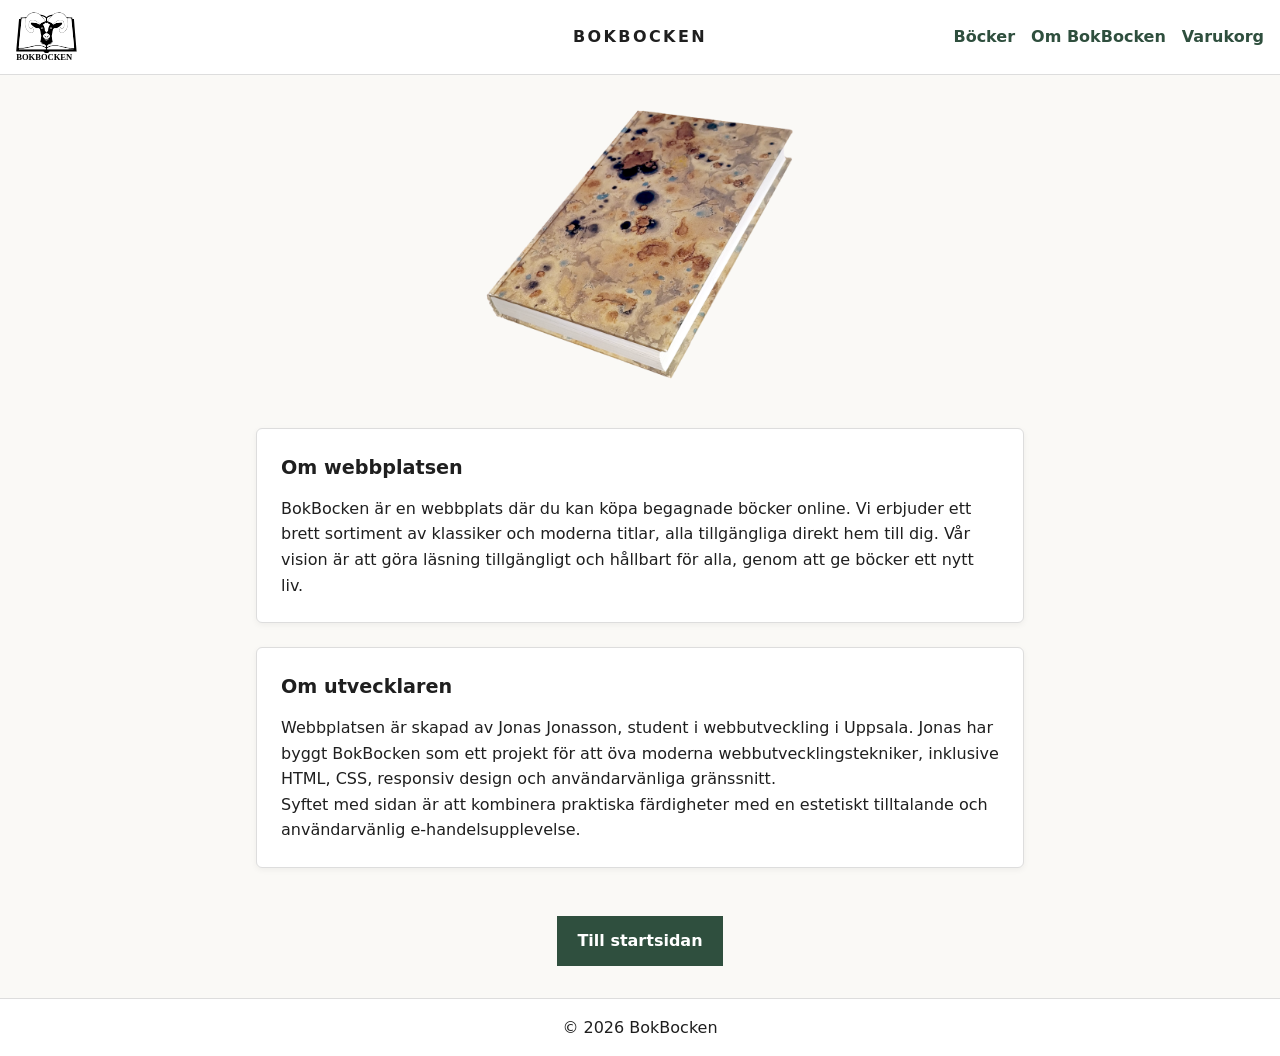
==== about.html @ aba48fcf "Add files via upload" ====
<!DOCTYPE html>
<html lang="sv">

<head>
  <meta charset="UTF-8">
  <meta name="viewport" content="width=device-width, initial-scale=1.0">
  <title>BokBocken - Om Oss</title>
  <meta name="description" content="Om BokBocken – information om webbplatsen och utvecklaren Jonas Jonasson.">

  <link rel="preload" href="style.css" as="style" onload="this.onload=null;this.rel='stylesheet'">
  <noscript>
    <link rel="stylesheet" href="style.css">
  </noscript>

  <link rel="icon" type="image/png" sizes="32x32" href="bilder/favicon.png">
  <link rel="icon" type="image/x-icon" sizes="16x16" href="bilder/favicon.ico">
</head>

<body>

  <a class="skip-link" href="#main-content">Hoppa till innehåll</a>

  <header class="site-header">
    <nav class="nav" aria-label="Huvudnavigation">
      <a href="index.html" class="logo">
        <img src="bilder/logo.svg" alt="BokBocken – logotyp" width="180" height="80">
      </a>
      <a href="index.html" class="site-title">BOKBOCKEN</a>
      <button class="menu-toggle" aria-expanded="false" aria-controls="main-menu" aria-label="Öppna meny">☰</button>
      <ul class="nav-list" id="main-menu">
        <li><a href="products.html">Böcker</a></li>
        <li><a href="about.html">Om BokBocken</a></li>
        <li><a href="cart.html">Varukorg</a></li>
      </ul>
    </nav>
  </header>

  <main id="main-content" class="about-page" style="padding:2rem 1rem; max-width:800px; margin:0 auto;">

    <div style="text-align:center; margin-bottom:1rem;">
      <img src="bilder/frilagd.png" alt="Bild på en gammal bok" width="310" height="auto" fetchpriority="high">
    </div>

    <section class="about-box">
      <h2>Om webbplatsen</h2>
      <p>BokBocken är en webbplats där du kan köpa begagnade böcker online.
        Vi erbjuder ett brett sortiment av klassiker och moderna titlar,
        alla tillgängliga direkt hem till dig. Vår vision är att göra läsning tillgängligt och hållbart för alla,
        genom att ge böcker ett nytt liv.</p>
    </section>

    <section class="about-box">
      <h2>Om utvecklaren</h2>
      <p>Webbplatsen är skapad av Jonas Jonasson, student i webbutveckling i Uppsala.
        Jonas har byggt BokBocken som ett projekt för att öva moderna webbutvecklingstekniker,
        inklusive HTML, CSS, responsiv design och användarvänliga gränssnitt.</p>
      <p>Syftet med sidan är att kombinera praktiska färdigheter med en estetiskt tilltalande och användarvänlig
        e-handelsupplevelse.</p>
    </section>

    <section style="margin-top:2rem; text-align:center;">
      <a href="index.html" class="btn">Till startsidan</a>
    </section>

  </main>

  <footer class="site-footer">
    <p>&copy; 2026 BokBocken</p>
  </footer>

  <!-- Hamburgermeny -->
  <script>
    const toggle = document.querySelector('.menu-toggle');
    const menu = document.querySelector('.nav-list');

    toggle.addEventListener('click', () => {
      const expanded = toggle.getAttribute('aria-expanded') === 'true';
      toggle.setAttribute('aria-expanded', !expanded);
      menu.classList.toggle('show');
    });
  </script>

</body>

</html>
---- style.css ----
/* Grafisk profil */
:root {
  --color-bg: #faf9f6;
  --color-text: #1f1f1f;
  --color-primary: #2f4f3e;
  --color-accent: #9c3a2e;
}

/* Reset */
*,
*::before,
*::after {
  box-sizing: border-box;
  margin: 0;
  padding: 0;
}

/* Sticky footer – layout */
html,
body {
  height: 100%;
}

body {
  display: flex;
  flex-direction: column;
  font-family: system-ui, Arial, sans-serif;
  background-color: var(--color-bg);
  color: var(--color-text);
  line-height: 1.6;
}

main {
  flex: 1;
  display: flex;
  flex-direction: column;
}

/* Tillgänglighet */
.skip-link {
  position: absolute;
  left: -999px;
}

.skip-link:focus {
  left: 1rem;
  top: 1rem;
  background: #000;
  color: #fff;
  padding: 0.5rem;
  z-index: 1000;
}

/* Header / Navigation */
.site-header {
  background: #fff;
  border-bottom: 1px solid #ddd;
}

.nav {
  position: relative;
  display: flex;
  align-items: center;
  justify-content: space-between;
  padding: 0.75rem 1rem;
}

.logo img {
  height: 50px;
  width: auto;
  display: block;
}

/* Exakt centrerad titel */
.site-title {
  position: absolute;
  left: 50%;
  transform: translateX(-50%);
  font-weight: 700;
  letter-spacing: 0.15em;
  text-transform: uppercase;
  text-decoration: none;
  color: var(--color-text);
  white-space: nowrap;
}

.nav-list {
  list-style: none;
  display: flex;
  gap: 1rem;
}

.nav-list a {
  text-decoration: none;
  color: var(--color-primary);
  font-weight: 600;
}

.nav-list a:hover,
.nav-list a:focus {
  text-decoration: underline;
}

/* Hamburgermeny */
.menu-toggle {
  display: none;
  background: none;
  border: none;
  font-size: 1.8rem;
  cursor: pointer;
  color: var(--color-text);
}

/* Hero */
.hero {
  position: relative;
  flex: 1;
  min-height: calc(100vh - 120px);
  display: flex;
  align-items: center;
  justify-content: center;
  text-align: center;
  color: #fff;
}

.hero-video {
  position: absolute;
  inset: 0;
  width: 100%;
  height: 100%;
  object-fit: cover;
  z-index: -1;
  opacity: 0.6;
}

/* Hero text/logotyp */
.hero-text {
  max-width: 600px;
  padding: 1rem;
}

.hero-branding {
  display: flex;
  flex-direction: column;
  align-items: center;
  gap: 1rem;
}

.hero-logo {
  max-width: min(70vw, 420px);
  height: auto;
  filter: drop-shadow(0 4px 10px rgba(0,0,0,0.4));
}

.hero-tagline {
  font-size: 1.1rem;
  letter-spacing: 0.05em;
  color: #000;
}

/* Knappar */
.btn {
  display: inline-flex;              
  align-items: center;               
  justify-content: center;           
  margin-top: 1rem;
  padding: 0.75rem 1.25rem;
  background: var(--color-primary);
  color: #fff;
  text-decoration: none;
  font-weight: 600;
}

.btn:hover,
.btn:focus {
  background: var(--color-accent);
}

/* Footer */
.site-footer {
  background: #fff;
  border-top: 1px solid #ddd;
  padding: 1rem;
  text-align: center;
}

/* Produktkort */
.products-page .grid {
  display: grid;
  grid-template-columns: repeat(auto-fit, minmax(220px, 1fr));
  gap: 1.5rem;
  margin-top: 1.5rem;
}

.products-page .product-card {
  background: #fff;
  border: 1px solid #ddd;
  padding: 1rem;
  text-align: center;
  transition: transform 0.2s ease;
}

.products-page .product-card:hover {
  transform: translateY(-5px);
}

.products-page .product-card img {
  width: 100%;
  height: auto;
  object-fit: cover;
  border-radius: 4px;
}

.products-page .product-card h2 {
  font-size: 1.1rem;
  margin: 0.5rem 0;
}

.products-page .product-card p {
  font-size: 0.9rem;
}

/* Specifik produkt */
.product-page {
  padding: 2rem 1rem;
  max-width: 1000px;
  margin: 0 auto;
}

.product-page .product-detail {
  display: flex;
  flex-wrap: wrap;
  gap: 2rem;
  align-items: stretch;              
}

.product-page .product-detail img {
  max-width: 400px;
  width: 100%;
  border-radius: 6px;
  object-fit: cover;
  height: 100%;                      
}

.product-page .product-image {
  flex: 0 0 400px;                   
  display: flex;                     
}

.product-page .product-info {
  flex: 1;
  display: flex;
  flex-direction: column;
  gap: 0.75rem;
}

.product-page .product-info h1 {
  font-size: 1.8rem;
}

.product-page .product-info p {
  font-size: 1rem;
}

.product-page .product-info .btn {
  max-width: 200px;
}

/* Relaterade produkter – exakt som products.html */
.related-products {
  margin-top: 2rem;
}

.related-products .grid {
  display: grid;
  grid-template-columns: repeat(auto-fit, minmax(220px, 1fr));
  gap: 1.5rem;
  margin-top: 1.5rem;
}

.related-products .product-card {
  background: #fff;
  border: 1px solid #ddd;
  padding: 1rem;
  text-align: center;
  transition: transform 0.2s ease;
}

.related-products .product-card:hover {
  transform: translateY(-5px);
}

.related-products .product-card img {
  width: 100%;
  height: auto;
  object-fit: cover;
  border-radius: 4px;
}

.related-products .product-card h2 {
  font-size: 1.1rem;
  margin: 0.5rem 0;
}

.related-products .product-card p.price {
  font-size: 1.0rem;
}

.related-products .product-card .btn {
  margin-top: 0.75rem;
  display: inline-block;
}

/* Ta bort gamla regler som förstör layouten */
.related-products .product-grid,
.related-products .product-card {
  max-width: none !important;
  margin: 0 !important;
}

/* Varukorgssida */
.cart-page {
  padding: 2rem 1rem;
  max-width: 1000px;
  margin: 0 auto;
}

.cart-page h1 {
  text-align: center;
  margin-bottom: 2rem;
}

.cart-table {
  width: 100%;
  border-collapse: collapse;
  margin-bottom: 1.5rem;
}

.cart-table th,
.cart-table td {
  padding: 0.75rem;
  border: 1px solid #ddd;
  text-align: left;
  vertical-align: middle;
}

.cart-table th {
  background-color: var(--color-bg);
}

.cart-table .product-info {
  display: flex;
  align-items: center;
  gap: 0.5rem;
}

.cart-table .product-info img {
  border-radius: 4px;
  object-fit: cover;
}

input[type="number"] {
  width: 60px;
  padding: 0.25rem;
}

.remove-btn {
  background: none;
  border: none;
  font-size: 1.2rem;
  cursor: pointer;
  color: var(--color-accent);
  
}

.remove-btn:hover,
.remove-btn:focus {
  color: var(--color-primary);
}

.cart-summary {
  display: flex;
  justify-content: space-between;
  align-items: center;
  flex-wrap: wrap;
  gap: 1rem;
}

.cart-summary .total {
  font-size: 1.2rem;
  font-weight: 700;
}

.checkout-btn {
  padding: 0.75rem 1.5rem;
}

/* Responsivitet */
@media (max-width: 768px) {

  .menu-toggle {
    display: block;
  }

  .nav-list {
    position: absolute;
    top: 100%;
    right: 1rem;
    background: #fff;
    border: 1px solid #ddd;
    flex-direction: column;
    gap: 0;
    display: none;
    min-width: 180px;
    z-index: 1000;
  }

  .nav-list li {
    border-bottom: 1px solid #eee;
  }

  .nav-list a {
    display: block;
    padding: 0.75rem 1rem;
  }

  .nav-list.show {
    display: flex;
  }

  .hero {
    min-height: 100vh;
  }

  .logo img {
    height: 34px;
  }

  /* Varukorgstabell mobil */
  .cart-table th,
  .cart-table td {
    font-size: 0.9rem;
    padding: 0.5rem;
  }

  .cart-summary {
    flex-direction: column;
    align-items: flex-start;
  }

  .checkout-btn {
    width: 100%;
    text-align: center;
  }

  /* Produkt-sida mobil */
  .product-page .product-detail {
    flex-direction: column;
    align-items: center;
  }

  .product-page .product-info {
    width: 100%;
  }

  .product-page .product-detail img {
    height: auto;
  }
}

/* Centrera alla h1 */
h1 {
  text-align: center;
}

/* About-page boxar – som produktkort */
.about-page .about-box {
  background: #fff;
  border: 1px solid #ddd;
  padding: 1.5rem;
  border-radius: 6px;
  margin-top: 1.5rem;
  box-shadow: 0 2px 6px rgba(0,0,0,0.05);
  transition: transform 0.2s ease;
}

.about-page .about-box:hover {
  transform: translateY(-3px);
}

.about-page .about-box h2 {
  font-size: 1.2rem;
  margin-bottom: 0.75rem;
}

.about-page .about-box p {
  font-size: 1rem;
  line-height: 1.6;
}

/* Lightbox overlay för produkt bilder*/
.lightbox {
  display: none;
  position: fixed;
  z-index: 10000;
  left: 0;
  top: 0;
  width: 100%;
  height: 100%;
  background-color: rgba(0,0,0,0.8);
  justify-content: center;
  align-items: center;
  padding: 1rem;
}

.lightbox-content {
  max-width: 90%;
  max-height: 90%;
  border-radius: 6px;
  box-shadow: 0 4px 20px rgba(0,0,0,0.5);
}

.lightbox .close {
  position: absolute;
  top: 1rem;
  right: 1rem;
  color: #fff;
  font-size: 2rem;
  font-weight: bold;
  cursor: pointer;
  z-index: 10001;
  user-select: none;
}

/* Pris */
.binding {
  margin: 0.3rem 0 0.2rem 0;
  font-size: 0.95rem;
  color: #555;
}

.price .price-text {
  font-size: 1.2rem !important;
  color: #222;
  margin: 0;
  display: inline-block;
}

/* Knapp under beskrivning centrerad på produkt-sidan */
.product-page .product-info {
  display: flex;
  flex-direction: column;
  gap: 0.75rem;
}

.product-page .product-info .btn {
  max-width: 200px;      
  margin-top: 1rem;     
  align-self: center;     
  display: inline-flex;
  justify-content: center; 
}
---- style.css ----
/* Grafisk profil */
:root {
  --color-bg: #faf9f6;
  --color-text: #1f1f1f;
  --color-primary: #2f4f3e;
  --color-accent: #9c3a2e;
}

/* Reset */
*,
*::before,
*::after {
  box-sizing: border-box;
  margin: 0;
  padding: 0;
}

/* Sticky footer – layout */
html,
body {
  height: 100%;
}

body {
  display: flex;
  flex-direction: column;
  font-family: system-ui, Arial, sans-serif;
  background-color: var(--color-bg);
  color: var(--color-text);
  line-height: 1.6;
}

main {
  flex: 1;
  display: flex;
  flex-direction: column;
}

/* Tillgänglighet */
.skip-link {
  position: absolute;
  left: -999px;
}

.skip-link:focus {
  left: 1rem;
  top: 1rem;
  background: #000;
  color: #fff;
  padding: 0.5rem;
  z-index: 1000;
}

/* Header / Navigation */
.site-header {
  background: #fff;
  border-bottom: 1px solid #ddd;
}

.nav {
  position: relative;
  display: flex;
  align-items: center;
  justify-content: space-between;
  padding: 0.75rem 1rem;
}

.logo img {
  height: 50px;
  width: auto;
  display: block;
}

/* Exakt centrerad titel */
.site-title {
  position: absolute;
  left: 50%;
  transform: translateX(-50%);
  font-weight: 700;
  letter-spacing: 0.15em;
  text-transform: uppercase;
  text-decoration: none;
  color: var(--color-text);
  white-space: nowrap;
}

.nav-list {
  list-style: none;
  display: flex;
  gap: 1rem;
}

.nav-list a {
  text-decoration: none;
  color: var(--color-primary);
  font-weight: 600;
}

.nav-list a:hover,
.nav-list a:focus {
  text-decoration: underline;
}

/* Hamburgermeny */
.menu-toggle {
  display: none;
  background: none;
  border: none;
  font-size: 1.8rem;
  cursor: pointer;
  color: var(--color-text);
}

/* Hero */
.hero {
  position: relative;
  flex: 1;
  min-height: calc(100vh - 120px);
  display: flex;
  align-items: center;
  justify-content: center;
  text-align: center;
  color: #fff;
}

.hero-video {
  position: absolute;
  inset: 0;
  width: 100%;
  height: 100%;
  object-fit: cover;
  z-index: -1;
  opacity: 0.6;
}

/* Hero text/logotyp */
.hero-text {
  max-width: 600px;
  padding: 1rem;
}

.hero-branding {
  display: flex;
  flex-direction: column;
  align-items: center;
  gap: 1rem;
}

.hero-logo {
  max-width: min(70vw, 420px);
  height: auto;
  filter: drop-shadow(0 4px 10px rgba(0,0,0,0.4));
}

.hero-tagline {
  font-size: 1.1rem;
  letter-spacing: 0.05em;
  color: #000;
}

/* Knappar */
.btn {
  display: inline-flex;              
  align-items: center;               
  justify-content: center;           
  margin-top: 1rem;
  padding: 0.75rem 1.25rem;
  background: var(--color-primary);
  color: #fff;
  text-decoration: none;
  font-weight: 600;
}

.btn:hover,
.btn:focus {
  background: var(--color-accent);
}

/* Footer */
.site-footer {
  background: #fff;
  border-top: 1px solid #ddd;
  padding: 1rem;
  text-align: center;
}

/* Produktkort */
.products-page .grid {
  display: grid;
  grid-template-columns: repeat(auto-fit, minmax(220px, 1fr));
  gap: 1.5rem;
  margin-top: 1.5rem;
}

.products-page .product-card {
  background: #fff;
  border: 1px solid #ddd;
  padding: 1rem;
  text-align: center;
  transition: transform 0.2s ease;
}

.products-page .product-card:hover {
  transform: translateY(-5px);
}

.products-page .product-card img {
  width: 100%;
  height: auto;
  object-fit: cover;
  border-radius: 4px;
}

.products-page .product-card h2 {
  font-size: 1.1rem;
  margin: 0.5rem 0;
}

.products-page .product-card p {
  font-size: 0.9rem;
}

/* Specifik produkt */
.product-page {
  padding: 2rem 1rem;
  max-width: 1000px;
  margin: 0 auto;
}

.product-page .product-detail {
  display: flex;
  flex-wrap: wrap;
  gap: 2rem;
  align-items: stretch;              
}

.product-page .product-detail img {
  max-width: 400px;
  width: 100%;
  border-radius: 6px;
  object-fit: cover;
  height: 100%;                      
}

.product-page .product-image {
  flex: 0 0 400px;                   
  display: flex;                     
}

.product-page .product-info {
  flex: 1;
  display: flex;
  flex-direction: column;
  gap: 0.75rem;
}

.product-page .product-info h1 {
  font-size: 1.8rem;
}

.product-page .product-info p {
  font-size: 1rem;
}

.product-page .product-info .btn {
  max-width: 200px;
}

/* Relaterade produkter – exakt som products.html */
.related-products {
  margin-top: 2rem;
}

.related-products .grid {
  display: grid;
  grid-template-columns: repeat(auto-fit, minmax(220px, 1fr));
  gap: 1.5rem;
  margin-top: 1.5rem;
}

.related-products .product-card {
  background: #fff;
  border: 1px solid #ddd;
  padding: 1rem;
  text-align: center;
  transition: transform 0.2s ease;
}

.related-products .product-card:hover {
  transform: translateY(-5px);
}

.related-products .product-card img {
  width: 100%;
  height: auto;
  object-fit: cover;
  border-radius: 4px;
}

.related-products .product-card h2 {
  font-size: 1.1rem;
  margin: 0.5rem 0;
}

.related-products .product-card p.price {
  font-size: 1.0rem;
}

.related-products .product-card .btn {
  margin-top: 0.75rem;
  display: inline-block;
}

/* Ta bort gamla regler som förstör layouten */
.related-products .product-grid,
.related-products .product-card {
  max-width: none !important;
  margin: 0 !important;
}

/* Varukorgssida */
.cart-page {
  padding: 2rem 1rem;
  max-width: 1000px;
  margin: 0 auto;
}

.cart-page h1 {
  text-align: center;
  margin-bottom: 2rem;
}

.cart-table {
  width: 100%;
  border-collapse: collapse;
  margin-bottom: 1.5rem;
}

.cart-table th,
.cart-table td {
  padding: 0.75rem;
  border: 1px solid #ddd;
  text-align: left;
  vertical-align: middle;
}

.cart-table th {
  background-color: var(--color-bg);
}

.cart-table .product-info {
  display: flex;
  align-items: center;
  gap: 0.5rem;
}

.cart-table .product-info img {
  border-radius: 4px;
  object-fit: cover;
}

input[type="number"] {
  width: 60px;
  padding: 0.25rem;
}

.remove-btn {
  background: none;
  border: none;
  font-size: 1.2rem;
  cursor: pointer;
  color: var(--color-accent);
  
}

.remove-btn:hover,
.remove-btn:focus {
  color: var(--color-primary);
}

.cart-summary {
  display: flex;
  justify-content: space-between;
  align-items: center;
  flex-wrap: wrap;
  gap: 1rem;
}

.cart-summary .total {
  font-size: 1.2rem;
  font-weight: 700;
}

.checkout-btn {
  padding: 0.75rem 1.5rem;
}

/* Responsivitet */
@media (max-width: 768px) {

  .menu-toggle {
    display: block;
  }

  .nav-list {
    position: absolute;
    top: 100%;
    right: 1rem;
    background: #fff;
    border: 1px solid #ddd;
    flex-direction: column;
    gap: 0;
    display: none;
    min-width: 180px;
    z-index: 1000;
  }

  .nav-list li {
    border-bottom: 1px solid #eee;
  }

  .nav-list a {
    display: block;
    padding: 0.75rem 1rem;
  }

  .nav-list.show {
    display: flex;
  }

  .hero {
    min-height: 100vh;
  }

  .logo img {
    height: 34px;
  }

  /* Varukorgstabell mobil */
  .cart-table th,
  .cart-table td {
    font-size: 0.9rem;
    padding: 0.5rem;
  }

  .cart-summary {
    flex-direction: column;
    align-items: flex-start;
  }

  .checkout-btn {
    width: 100%;
    text-align: center;
  }

  /* Produkt-sida mobil */
  .product-page .product-detail {
    flex-direction: column;
    align-items: center;
  }

  .product-page .product-info {
    width: 100%;
  }

  .product-page .product-detail img {
    height: auto;
  }
}

/* Centrera alla h1 */
h1 {
  text-align: center;
}

/* About-page boxar – som produktkort */
.about-page .about-box {
  background: #fff;
  border: 1px solid #ddd;
  padding: 1.5rem;
  border-radius: 6px;
  margin-top: 1.5rem;
  box-shadow: 0 2px 6px rgba(0,0,0,0.05);
  transition: transform 0.2s ease;
}

.about-page .about-box:hover {
  transform: translateY(-3px);
}

.about-page .about-box h2 {
  font-size: 1.2rem;
  margin-bottom: 0.75rem;
}

.about-page .about-box p {
  font-size: 1rem;
  line-height: 1.6;
}

/* Lightbox overlay för produkt bilder*/
.lightbox {
  display: none;
  position: fixed;
  z-index: 10000;
  left: 0;
  top: 0;
  width: 100%;
  height: 100%;
  background-color: rgba(0,0,0,0.8);
  justify-content: center;
  align-items: center;
  padding: 1rem;
}

.lightbox-content {
  max-width: 90%;
  max-height: 90%;
  border-radius: 6px;
  box-shadow: 0 4px 20px rgba(0,0,0,0.5);
}

.lightbox .close {
  position: absolute;
  top: 1rem;
  right: 1rem;
  color: #fff;
  font-size: 2rem;
  font-weight: bold;
  cursor: pointer;
  z-index: 10001;
  user-select: none;
}

/* Pris */
.binding {
  margin: 0.3rem 0 0.2rem 0;
  font-size: 0.95rem;
  color: #555;
}

.price .price-text {
  font-size: 1.2rem !important;
  color: #222;
  margin: 0;
  display: inline-block;
}

/* Knapp under beskrivning centrerad på produkt-sidan */
.product-page .product-info {
  display: flex;
  flex-direction: column;
  gap: 0.75rem;
}

.product-page .product-info .btn {
  max-width: 200px;      
  margin-top: 1rem;     
  align-self: center;     
  display: inline-flex;
  justify-content: center; 
}
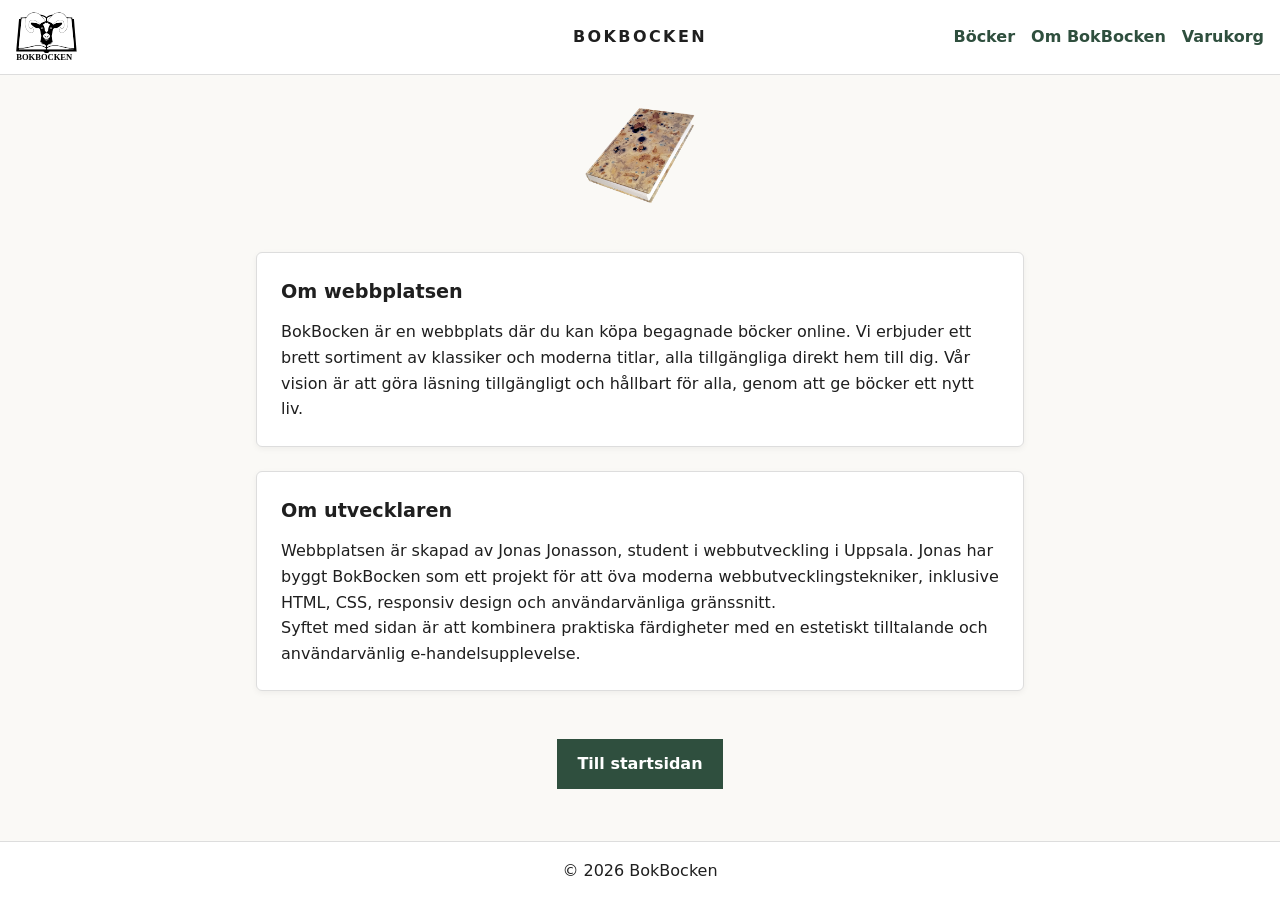
==== commit 986fcf26: "Add files via upload" ====
--- a/about.html
+++ b/about.html
@@ -38,7 +38,7 @@
   <main id="main-content" class="about-page" style="padding:2rem 1rem; max-width:800px; margin:0 auto;">
 
     <div style="text-align:center; margin-bottom:1rem;">
-      <img src="bilder/frilagd.png" alt="Bild på en gammal bok" width="310" height="auto" fetchpriority="high">
+      <img src="bilder/frilagd.png" alt="Bild på en gammal bok" width="110" fetchpriority="high">
     </div>
 
     <section class="about-box">
@@ -58,9 +58,9 @@
         e-handelsupplevelse.</p>
     </section>
 
-    <section style="margin-top:2rem; text-align:center;">
+    <div style="margin-top:2rem; text-align:center;">
       <a href="index.html" class="btn">Till startsidan</a>
-    </section>
+    </div>
 
   </main>
 
--- a/style.css
+++ b/style.css
@@ -15,12 +15,17 @@
   padding: 0;
 }
 
-/* Sticky footer – layout */
-html,
-body {
+/* Stäng av scrollning ENDAST på index-sidan */
+body.no-scroll, html.no-scroll {
+  overflow: hidden;  /* Förhindrar scrollning på index-sidan */
+}
+
+/* Resten av din tidigare CSS */
+html, body {
   height: 100%;
 }
 
+/* Sticky Header – layout */
 body {
   display: flex;
   flex-direction: column;
@@ -34,6 +39,7 @@
   flex: 1;
   display: flex;
   flex-direction: column;
+  padding-top: 0px;  /* Ta bort padding-top som stör */
 }
 
 /* Tillgänglighet */
@@ -55,6 +61,10 @@
 .site-header {
   background: #fff;
   border-bottom: 1px solid #ddd;
+  position: sticky;  /* Gör headern sticky */
+  top: 0;           /* Gör att den fastnar högst upp */
+  z-index: 1000;    /* Gör att den ligger ovanpå andra element */
+  width: 100%;      /* Se till att headern täcker hela bredden */
 }
 
 .nav {
@@ -115,7 +125,7 @@
 .hero {
   position: relative;
   flex: 1;
-  min-height: calc(100vh - 120px);
+  min-height: calc(100vh - 60px);  /* Justera höjden för att ta hänsyn till den sticky headern */
   display: flex;
   align-items: center;
   justify-content: center;
@@ -152,15 +162,9 @@
   filter: drop-shadow(0 4px 10px rgba(0,0,0,0.4));
 }
 
-.hero-tagline {
-  font-size: 1.1rem;
-  letter-spacing: 0.05em;
-  color: #000;
-}
-
 /* Knappar */
 .btn {
-  display: inline-flex;              
+  display: inline-flex;               
   align-items: center;               
   justify-content: center;           
   margin-top: 1rem;
@@ -182,6 +186,9 @@
   border-top: 1px solid #ddd;
   padding: 1rem;
   text-align: center;
+    position: sticky;  /* Lägg till detta */
+  bottom: 0;         /* Lägg till detta för att hålla footern längst ner */
+  width: 100%;       /* Säkerställ att den täcker hela bredden */
 }
 
 /* Produktkort */
@@ -559,4 +566,17 @@
   align-self: center;     
   display: inline-flex;
   justify-content: center; 
+}
+
+/* Gömm välkommen-meddelande */
+.visually-hidden {
+  position: absolute;
+  width: 1px;
+  height: 1px;
+  padding: 0;
+  margin: -1px;
+  overflow: hidden;
+  clip: rect(0, 0, 0, 0);
+  white-space: nowrap;
+  border: 0;
 }
--- a/style.css
+++ b/style.css
@@ -15,12 +15,17 @@
   padding: 0;
 }
 
-/* Sticky footer – layout */
-html,
-body {
+/* Stäng av scrollning ENDAST på index-sidan */
+body.no-scroll, html.no-scroll {
+  overflow: hidden;  /* Förhindrar scrollning på index-sidan */
+}
+
+/* Resten av din tidigare CSS */
+html, body {
   height: 100%;
 }
 
+/* Sticky Header – layout */
 body {
   display: flex;
   flex-direction: column;
@@ -34,6 +39,7 @@
   flex: 1;
   display: flex;
   flex-direction: column;
+  padding-top: 0px;  /* Ta bort padding-top som stör */
 }
 
 /* Tillgänglighet */
@@ -55,6 +61,10 @@
 .site-header {
   background: #fff;
   border-bottom: 1px solid #ddd;
+  position: sticky;  /* Gör headern sticky */
+  top: 0;           /* Gör att den fastnar högst upp */
+  z-index: 1000;    /* Gör att den ligger ovanpå andra element */
+  width: 100%;      /* Se till att headern täcker hela bredden */
 }
 
 .nav {
@@ -115,7 +125,7 @@
 .hero {
   position: relative;
   flex: 1;
-  min-height: calc(100vh - 120px);
+  min-height: calc(100vh - 60px);  /* Justera höjden för att ta hänsyn till den sticky headern */
   display: flex;
   align-items: center;
   justify-content: center;
@@ -152,15 +162,9 @@
   filter: drop-shadow(0 4px 10px rgba(0,0,0,0.4));
 }
 
-.hero-tagline {
-  font-size: 1.1rem;
-  letter-spacing: 0.05em;
-  color: #000;
-}
-
 /* Knappar */
 .btn {
-  display: inline-flex;              
+  display: inline-flex;               
   align-items: center;               
   justify-content: center;           
   margin-top: 1rem;
@@ -182,6 +186,9 @@
   border-top: 1px solid #ddd;
   padding: 1rem;
   text-align: center;
+    position: sticky;  /* Lägg till detta */
+  bottom: 0;         /* Lägg till detta för att hålla footern längst ner */
+  width: 100%;       /* Säkerställ att den täcker hela bredden */
 }
 
 /* Produktkort */
@@ -559,4 +566,17 @@
   align-self: center;     
   display: inline-flex;
   justify-content: center; 
+}
+
+/* Gömm välkommen-meddelande */
+.visually-hidden {
+  position: absolute;
+  width: 1px;
+  height: 1px;
+  padding: 0;
+  margin: -1px;
+  overflow: hidden;
+  clip: rect(0, 0, 0, 0);
+  white-space: nowrap;
+  border: 0;
 }
